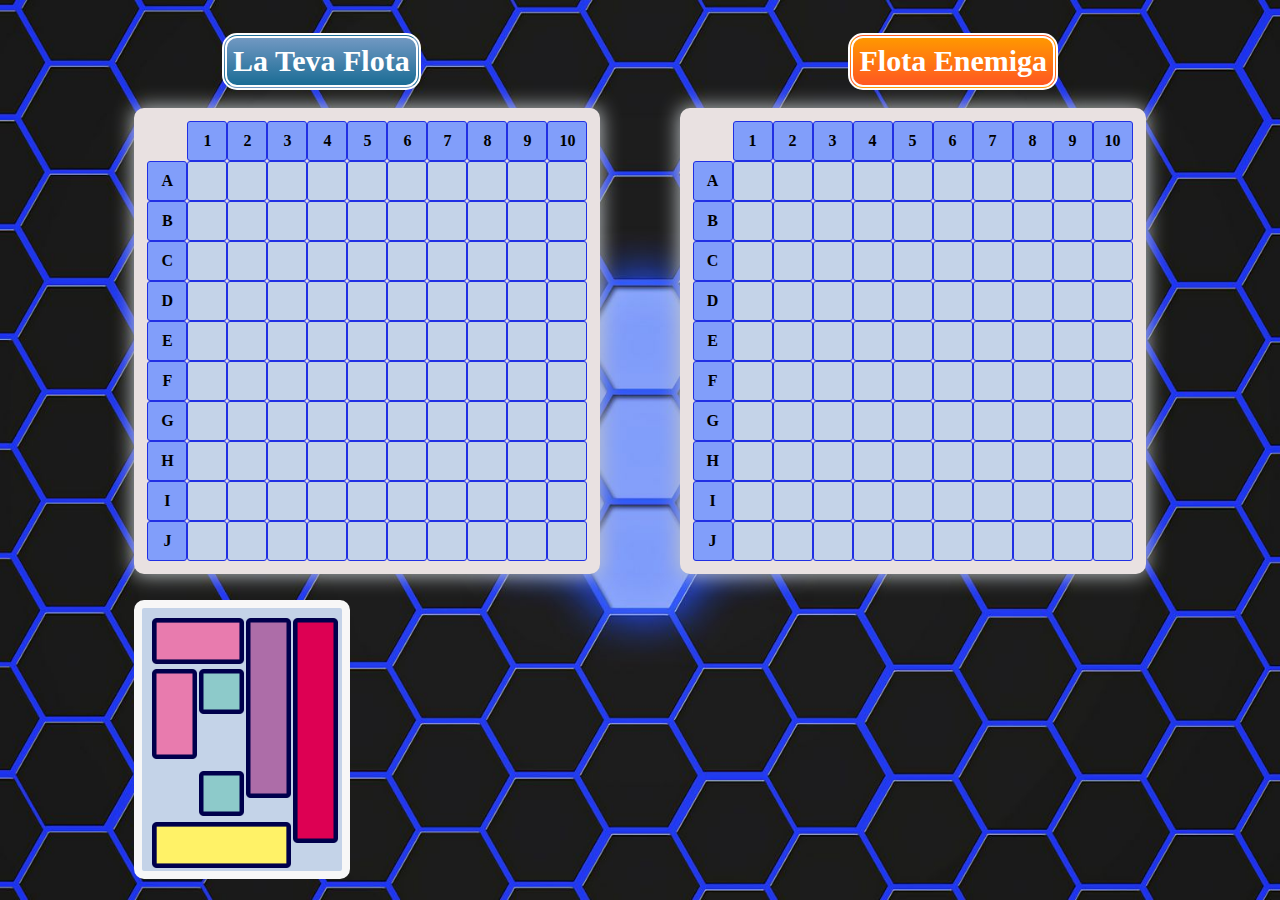
==== public/index.html @ 376ba578 "Arreglar estructura de ficheros" ====
<!DOCTYPE html>
<html lang="es">

<head>
    <meta charset="UTF-8">
    <meta http-equiv="X-UA-Compatible" content="IE=edge">
    <meta name="viewport" content="width=device-width, initial-scale=1.0">
    <title>Hundir Flota</title>
    <link rel="stylesheet" href="./assets/css/style.css">
    <script type="module" src="./moduls/taules.js"></script>
    <!-- <script type="module" src="classes.js"></script> -->
    <script type="module" src="./assets/js/main.js"></script>
</head>

<body>
    <!-- <h1>Hundir la flota</h1> -->
    <div id="titols">
        <h2 id="titolJug">la teva flota</h2>
        <h2 id="titolMaq">flota enemiga</h2>

    </div>
    <div id="tauler">
        <div id="divTaula1"></div>
        <div id="divTaula2"></div>
    </div>
    <div id="info">
        <div id="puntuacions">
            <p>Vaixells enfonsats del jugador: <span id="punt_jug">0</span></p>
            <p>Vaixells enfonsats de la maquina: <span id="punt_maq">0</span></p>
        </div>
        <button id="començar">Començar</button>
        <div id="ultimsMoviments">
            <p id="pUltimMovimentJug">Últim moviment jugador: <span id="ultimMovimentJug"></span></p>
            <p id="pUltimMovimentIA">Últim moviment IA: <span id="ultimMovimentIA"></span></p>
        </div>
    </div>
    

    </div>
    <div id="vaixells">
        <div id="vtaula1">
            <div id="divIMG1">
                <img src="assets/imatges/prueba2.png" alt="Vaixell1" id="v1" draggable="true">
            </div>
            <div id="divIMG2">
                <img src="assets/imatges/creuer.png" alt="Vaixell1" id="v2" draggable="true">
            </div>
            <div id="divIMG3">
                <img src="assets/imatges/cuirassat.png" alt="Vaixell1" id="v3" draggable="true">
            </div>
            <div id="divIMG4">
                <img src="assets/imatges/portaavions.png" alt="Vaixell1" id="v4" draggable="true">
            </div>
            <div id="divIMG5">
                <img src="assets/imatges/submari1.png" alt="Vaixell1" id="v5" draggable="true">
            </div>
            <div id="divIMG6">
                <img src="assets/imatges/submari2.png" alt="Vaixell1" id="v6" draggable="true">
            </div>
            <div id="divIMG7">
                <img src="assets/imatges/destructor2.png" alt="Vaixell1" id="v7" draggable="true">
            </div>

        </div>
    </div>
    <audio id="audioAgua" src="assets/audios/agua.mp3"></audio>
    <audio id="audioImp" src="assets/audios/impacto.mp3"></audio>

    <!-- <div id="vtaula2">
        <p>Vaixell1</p>
        <p>Vaixell2</p>
        <p>Vaixell3</p>
        <p>Vaixell4</p>
    </div> -->
</body>

</html>
---- public/assets/css/style.css ----
body{
    /* background img */
    background-image: url("../imatges/intento2.jpg");
    background-repeat: no-repeat;
    background-size: cover;
    background-position: center;
    background-attachment: fixed;
    /* background-color: #fdf5f5; */

}
.disabled {
    pointer-events: none;
  }

  .clicked {
    background-color: #ccc;
    cursor: not-allowed;
  }

h1{
    text-align: center;
    font-family: 'Lobster', cursive;
    font-size: 50px;
    color: white;
    margin: 0;
    padding: 0;
}   
#tauler{
    display: flex;
    flex-direction: row;
    justify-content: space-between;
    align-items: center;
    margin: 0;
    padding: 0;
}
#titols{
    display: flex;
    flex-direction: row;
    justify-content: space-around;
    color: white;
    align-items: center;

    margin-bottom: 1%;
    padding: 0;
}
/* titols first child */
#titols > *:first-child{
    font-family: 'Lobster', cursive;
    font-size: 30px;
    color: white;
    background-color: #202Fe4;
    margin-bottom: 0.5%;
    padding: 0.5%;
    border-radius: 15px;
    border: #fefefe 5px double;
    background-image: linear-gradient(to bottom, #7198c2, #1a6c95);
}
#titols > *:last-child{
    font-family: 'Lobster', cursive;
    font-size: 30px;
    color: white;
    background-color: #202Fe4;
    margin-bottom: 0.5%;
    padding: 0.5%;
    border-radius: 15px;
    border: #fefefe 5px double;
    background-image: linear-gradient(to bottom, #ff9800, #ff5722);
}
table{
    font-weight: bold;
    margin: 0;
    table-layout: fixed;
    border: #e9e1e1 13px solid;
    background-color: #e9e1e1 !important;
    border-spacing: 0;
    border-radius: 10px;
    box-shadow: 0px 0px 20px 1px #bdc3c7;
}

td{
   border:#202Fe4 1px solid;
    width:40px;
    height: 40px;
    background-color: #c4d3e8;
    
    vertical-align: middle;
    text-align: center;
    -webkit-box-sizing: border-box;
    border-radius: 3px;
}
.headTaula{
    background-color: #819efa;
}
#info{
    display:none;
    width : 75%;
    margin: 0 auto;
    margin-top : 2%;
    font-family: 'Lobster', cursive;
    font-size: 15px;
    color: white;
    background-color: #e9e1e1;
    margin-bottom: 0.5%;
    padding: 0.5%;
    border-radius: 15px;
    border: #fefefe 5px double;
    background-image: linear-gradient(to bottom, #7198c2, #1a6c95);
}
#puntuacions{
    display:none;
    flex-direction: row;
    justify-content: space-around;
}

#ultimsMoviments{
    display:none;
    flex-direction: row;
    justify-content: space-around;
}
#començar{
    display:none;
    background-color: #443;
    color: #fdf5f5;
    border: #443 1px solid;
    border-radius: 5px;
    margin-left: 46%;
}

#vaixells{
    display: flex;
    flex-direction: row;
    justify-content: space-between;
    align-items: center;
    margin: 0;
    padding: 0;
}
#divTaula1{
    margin-left: 10%;
}
#divTaula2{
    margin-right: 10%;
}
#vtaula1{
    border: #f7f7f7 8px solid;
    background-color: #c4d3e8;
    border-radius: 10px;
    width: 180px;
    /* display: flex;
    flex-direction: row;
    justify-content: space-between;
    align-items: center; */

    padding: 10px;
    margin: 5px;
    margin-top: 2%;
    margin-left: 10%;

    /* grid */
    display: grid;

    grid-template-rows: 20% 20% 20% 20% 20%;
    grid-template-columns: 25% 25% 25% 25%;
    /* grid-gap: 3px; */
    grid-template-areas: 
    "area1 area1 area3 area4"
    "area7 area6 area3 area4"
    "area7 . area3 area4"
    ". area5 area3 area4"
    "area2 area2 area2 area4";
    
    grid-gap: 1%;


}
#vtaula2{
    border: #443 5px solid;
    display: flex;
    flex-direction: row;
    justify-content: space-between;
    align-items: center;
    margin: 0;
    margin-top: 2%;
    padding: 0;
    margin-right: 10%;
}
#divIMG1{
    grid-area: area1;

}
#divIMG2{
    grid-area: area2;

}
#divIMG3{
    grid-area: area3;

}
#divIMG4{
    grid-area: area4;

}
#divIMG5{
    grid-area: area5;

}
#divIMG6{
    grid-area: area6;

}
#divIMG7{
    grid-area: area7;

}

#v1{
    width: 100%;
}
#v2{
    width: 100%;
}
#v3{
    width: 100%;
}
#v4{
    width: 100%;
}
#v5{
    width: 100%;
}
#v6{
    width: 100%;
}
#v7{
    width: 100%;
}

.tdPadre {
    position: relative;
  }
.elementoVertical{
    position: absolute;
    top: 3px;
    left: 2px;
    width: 90%;
    z-index: 1;
  }
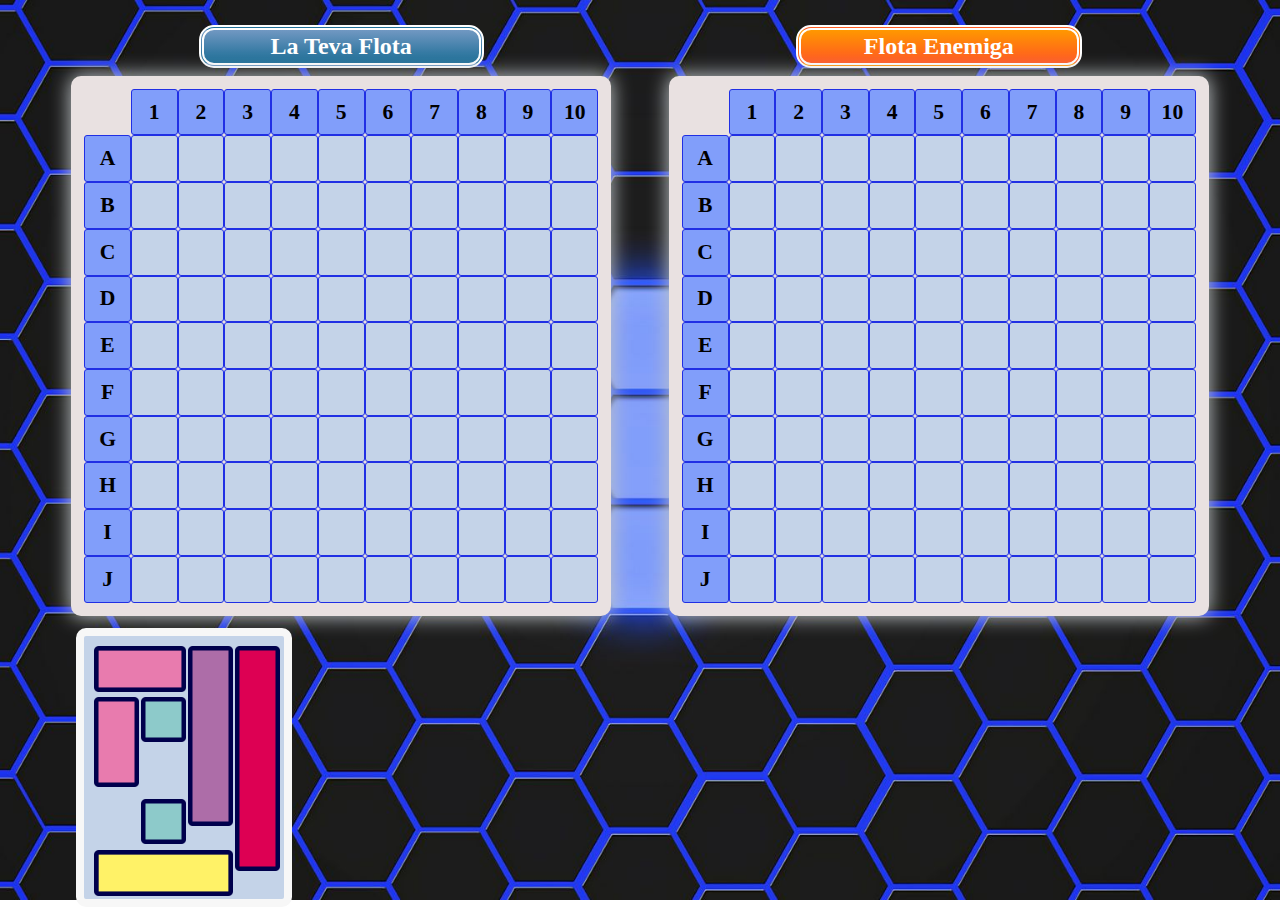
==== commit afce41d3: "Adaptar a resolución 1920x1080" ====
--- a/public/index.html
+++ b/public/index.html
@@ -14,64 +14,60 @@
 
 <body>
     <!-- <h1>Hundir la flota</h1> -->
-    <div id="titols">
-        <h2 id="titolJug">la teva flota</h2>
-        <h2 id="titolMaq">flota enemiga</h2>
-
-    </div>
-    <div id="tauler">
-        <div id="divTaula1"></div>
-        <div id="divTaula2"></div>
-    </div>
-    <div id="info">
-        <div id="puntuacions">
-            <p>Vaixells enfonsats del jugador: <span id="punt_jug">0</span></p>
-            <p>Vaixells enfonsats de la maquina: <span id="punt_maq">0</span></p>
-        </div>
-        <button id="començar">Començar</button>
-        <div id="ultimsMoviments">
-            <p id="pUltimMovimentJug">Últim moviment jugador: <span id="ultimMovimentJug"></span></p>
-            <p id="pUltimMovimentIA">Últim moviment IA: <span id="ultimMovimentIA"></span></p>
-        </div>
-    </div>
-    
-
-    </div>
-    <div id="vaixells">
-        <div id="vtaula1">
-            <div id="divIMG1">
-                <img src="assets/imatges/prueba2.png" alt="Vaixell1" id="v1" draggable="true">
-            </div>
-            <div id="divIMG2">
-                <img src="assets/imatges/creuer.png" alt="Vaixell1" id="v2" draggable="true">
-            </div>
-            <div id="divIMG3">
-                <img src="assets/imatges/cuirassat.png" alt="Vaixell1" id="v3" draggable="true">
-            </div>
-            <div id="divIMG4">
-                <img src="assets/imatges/portaavions.png" alt="Vaixell1" id="v4" draggable="true">
-            </div>
-            <div id="divIMG5">
-                <img src="assets/imatges/submari1.png" alt="Vaixell1" id="v5" draggable="true">
-            </div>
-            <div id="divIMG6">
-                <img src="assets/imatges/submari2.png" alt="Vaixell1" id="v6" draggable="true">
-            </div>
-            <div id="divIMG7">
-                <img src="assets/imatges/destructor2.png" alt="Vaixell1" id="v7" draggable="true">
+    <!-- <div id="titols"> -->
+    <div id="HUD">
+        <div id="HUD1">
+            <div id="HUDjug1">
+                <h2 id="titolJug">la teva flota</h2>
+                <div id="divTaula1"></div>
             </div>
 
+            <!-- <div id="tauler"> -->
+            <div id="HUDjug2">
+                <h2 id="titolMaq">flota enemiga</h2>
+                <div id="divTaula2"></div>
+            </div>
         </div>
+        <div id="info">
+            <div id="puntuacions">
+                <p>Vaixells enfonsats del jugador: <span id="punt_jug">0</span></p>
+                <p>Vaixells enfonsats de la maquina: <span id="punt_maq">0</span></p>
+            </div>
+            <button id="començar">Començar</button>
+            <div id="ultimsMoviments">
+                <p id="pUltimMovimentJug">Últim moviment jugador: <span id="ultimMovimentJug"></span></p>
+                <p id="pUltimMovimentIA">Últim moviment IA: <span id="ultimMovimentIA"></span></p>
+            </div>
+        </div>
+        <div id="vaixells">
+            <div id="vtaula1">
+                <div id="divIMG1">
+                    <img src="assets/imatges/prueba2.png" alt="Vaixell1" id="v1" draggable="true">
+                </div>
+                <div id="divIMG2">
+                    <img src="assets/imatges/creuer.png" alt="Vaixell1" id="v2" draggable="true">
+                </div>
+                <div id="divIMG3">
+                    <img src="assets/imatges/cuirassat.png" alt="Vaixell1" id="v3" draggable="true">
+                </div>
+                <div id="divIMG4">
+                    <img src="assets/imatges/portaavions.png" alt="Vaixell1" id="v4" draggable="true">
+                </div>
+                <div id="divIMG5">
+                    <img src="assets/imatges/submari1.png" alt="Vaixell1" id="v5" draggable="true">
+                </div>
+                <div id="divIMG6">
+                    <img src="assets/imatges/submari2.png" alt="Vaixell1" id="v6" draggable="true">
+                </div>
+                <div id="divIMG7">
+                    <img src="assets/imatges/destructor2.png" alt="Vaixell1" id="v7" draggable="true">
+                </div>
+    
+            </div>
+        </div>
+        <audio id="audioAgua" src="assets/audios/agua.mp3"></audio>
+        <audio id="audioImp" src="assets/audios/impacto.mp3"></audio>
     </div>
-    <audio id="audioAgua" src="assets/audios/agua.mp3"></audio>
-    <audio id="audioImp" src="assets/audios/impacto.mp3"></audio>
-
-    <!-- <div id="vtaula2">
-        <p>Vaixell1</p>
-        <p>Vaixell2</p>
-        <p>Vaixell3</p>
-        <p>Vaixell4</p>
-    </div> -->
 </body>
 
 </html>--- a/public/assets/css/style.css
+++ b/public/assets/css/style.css
@@ -1,11 +1,11 @@
 body{
-    /* background img */
     background-image: url("../imatges/intento2.jpg");
     background-repeat: no-repeat;
     background-size: cover;
     background-position: center;
     background-attachment: fixed;
     /* background-color: #fdf5f5; */
+    /* height: 100vh; */
 
 }
 .disabled {
@@ -24,50 +24,60 @@
     color: white;
     margin: 0;
     padding: 0;
-}   
-#tauler{
+}
+#HUD{
+    margin: 0;
+    margin-top: 2%;
+    height: 90%;
+}
+#HUD1{
     display: flex;
     flex-direction: row;
     justify-content: space-between;
     align-items: center;
     margin: 0;
     padding: 0;
-}
-#titols{
-    display: flex;
-    flex-direction: row;
-    justify-content: space-around;
-    color: white;
-    align-items: center;
-
-    margin-bottom: 1%;
-    padding: 0;
-}
-/* titols first child */
-#titols > *:first-child{
-    font-family: 'Lobster', cursive;
-    font-size: 30px;
+    margin-left: 5%;
+    margin-right: 5%;
+}
+/* #HUDjug1{
+}
+#HUDjug2{
+}
+#divTaula1{
+
+} */
+#titolJug{
+    font-family: 'Lobster', cursive;
+    font-size: 1.5rem;
     color: white;
     background-color: #202Fe4;
-    margin-bottom: 0.5%;
     padding: 0.5%;
     border-radius: 15px;
     border: #fefefe 5px double;
     background-image: linear-gradient(to bottom, #7198c2, #1a6c95);
-}
-#titols > *:last-child{
-    font-family: 'Lobster', cursive;
-    font-size: 30px;
+    width: 50%;
+    text-align: center;
+    margin: 0 auto;
+    margin-bottom: 1.5%;
+}
+#titolMaq{
+    font-family: 'Lobster', cursive;
+    font-size: 1.5rem;
     color: white;
     background-color: #202Fe4;
-    margin-bottom: 0.5%;
     padding: 0.5%;
     border-radius: 15px;
     border: #fefefe 5px double;
     background-image: linear-gradient(to bottom, #ff9800, #ff5722);
+    width: 50%;
+    text-align: center;
+    margin: 0 auto;
+    margin-bottom: 1.5%;
 }
 table{
     font-weight: bold;
+    font-size: 1.35rem;
     margin: 0;
     table-layout: fixed;
     border: #e9e1e1 13px solid;
@@ -75,6 +85,9 @@
     border-spacing: 0;
     border-radius: 10px;
     box-shadow: 0px 0px 20px 1px #bdc3c7;
+
+    width: 60vh;
+    height: 60vh;
 }
 
 td{
@@ -131,31 +144,21 @@
     flex-direction: row;
     justify-content: space-between;
     align-items: center;
-    margin: 0;
-    padding: 0;
-}
-#divTaula1{
-    margin-left: 10%;
-}
-#divTaula2{
-    margin-right: 10%;
-}
+    margin: 0 auto;
+    padding: 0;
+    margin-left: 5%;
+}
+
 #vtaula1{
     border: #f7f7f7 8px solid;
     background-color: #c4d3e8;
     border-radius: 10px;
     width: 180px;
-    /* display: flex;
-    flex-direction: row;
-    justify-content: space-between;
-    align-items: center; */
 
     padding: 10px;
     margin: 5px;
-    margin-top: 2%;
-    margin-left: 10%;
-
-    /* grid */
+    margin-top: 1%;
+
     display: grid;
 
     grid-template-rows: 20% 20% 20% 20% 20%;
@@ -169,9 +172,8 @@
     "area2 area2 area2 area4";
     
     grid-gap: 1%;
-
-
-}
+}
+
 #vtaula2{
     border: #443 5px solid;
     display: flex;
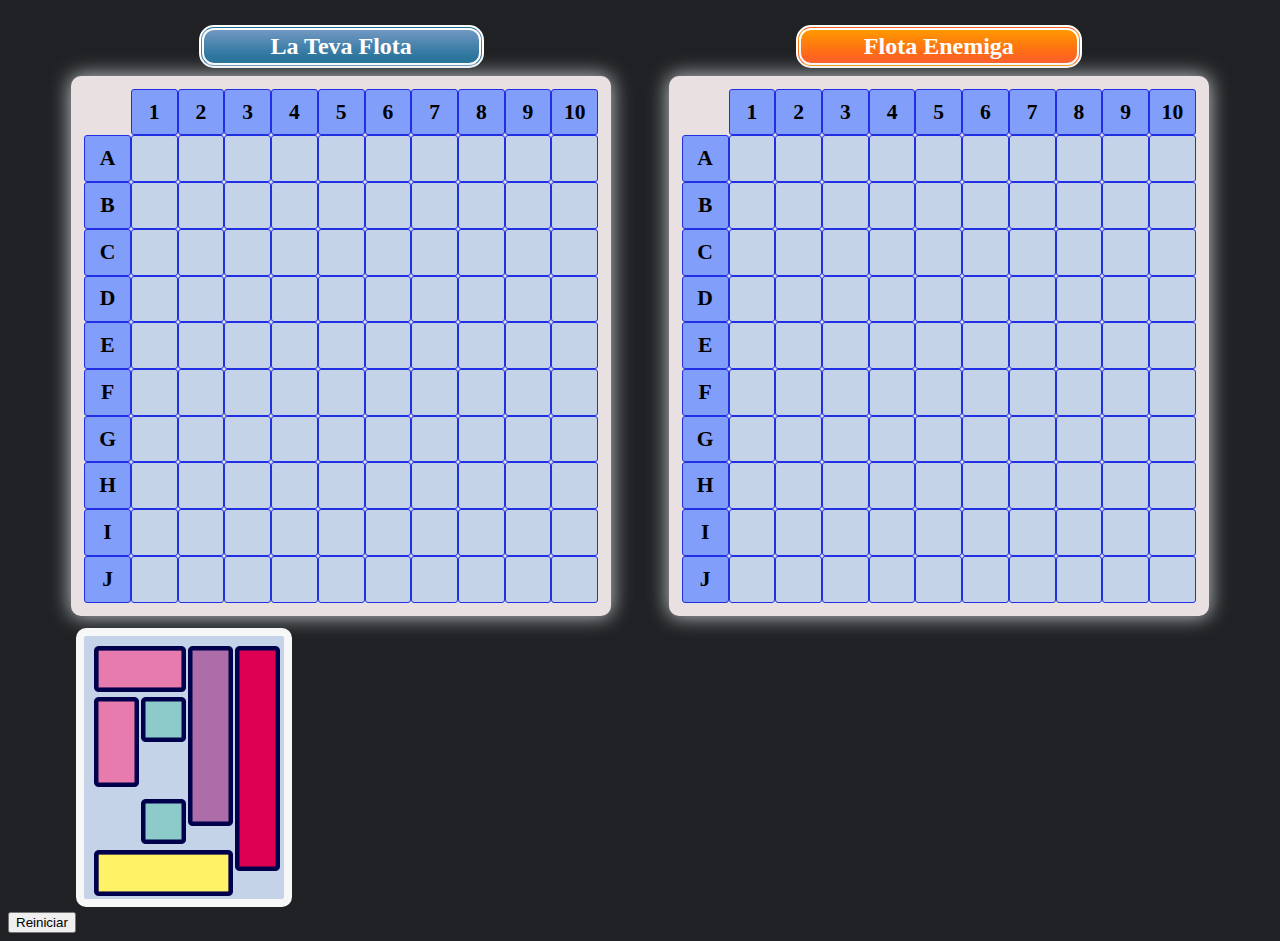
==== commit 2e0c3a85: "Arreglar metode ocuparPosicio i funció taulerIA" ====
--- a/public/index.html
+++ b/public/index.html
@@ -5,11 +5,13 @@
     <meta charset="UTF-8">
     <meta http-equiv="X-UA-Compatible" content="IE=edge">
     <meta name="viewport" content="width=device-width, initial-scale=1.0">
-    <title>Hundir Flota</title>
+    <title>Hundir la flota</title>
     <link rel="stylesheet" href="./assets/css/style.css">
-    <script type="module" src="./moduls/taules.js"></script>
-    <!-- <script type="module" src="classes.js"></script> -->
+    <link rel="icon" href="./assets/imatges/icon.ico" type="image/x-icon">
+    <script type="module" src="./assets/js/moduls/taules.js"></script>
+    <script type="module" src="./assets/js/moduls/classes.js"></script>
     <script type="module" src="./assets/js/main.js"></script>
+    <!-- OJO EL UTIMO DIA HE TOCAO ESTO -->
 </head>
 
 <body>
@@ -42,29 +44,30 @@
         <div id="vaixells">
             <div id="vtaula1">
                 <div id="divIMG1">
-                    <img src="assets/imatges/prueba2.png" alt="Vaixell1" id="v1" draggable="true">
+                    <img src="assets/imatges/destructor1.png" alt="Vaixell1" id="destructor1" draggable="true">
                 </div>
                 <div id="divIMG2">
-                    <img src="assets/imatges/creuer.png" alt="Vaixell1" id="v2" draggable="true">
+                    <img src="assets/imatges/creuer.png" alt="Vaixell2" id="creuer" draggable="true">
                 </div>
                 <div id="divIMG3">
-                    <img src="assets/imatges/cuirassat.png" alt="Vaixell1" id="v3" draggable="true">
+                    <img src="assets/imatges/cuirassat.png" alt="Vaixell3" id="cuirassat" draggable="true">
                 </div>
                 <div id="divIMG4">
-                    <img src="assets/imatges/portaavions.png" alt="Vaixell1" id="v4" draggable="true">
+                    <img src="assets/imatges/portaavions.png" alt="Vaixell4" id="portaavions" draggable="true">
                 </div>
                 <div id="divIMG5">
-                    <img src="assets/imatges/submari1.png" alt="Vaixell1" id="v5" draggable="true">
+                    <img src="assets/imatges/submari1.png" alt="Vaixell5" id="submari1" draggable="true">
                 </div>
                 <div id="divIMG6">
-                    <img src="assets/imatges/submari2.png" alt="Vaixell1" id="v6" draggable="true">
+                    <img src="assets/imatges/submari2.png" alt="Vaixell6" id="submari2" draggable="true">
                 </div>
                 <div id="divIMG7">
-                    <img src="assets/imatges/destructor2.png" alt="Vaixell1" id="v7" draggable="true">
+                    <img src="assets/imatges/destructor2.png" alt="Vaixell7" id="destructor2" draggable="true">
                 </div>
     
             </div>
         </div>
+        <button id="reiniciar">Reiniciar</button>
         <audio id="audioAgua" src="assets/audios/agua.mp3"></audio>
         <audio id="audioImp" src="assets/audios/impacto.mp3"></audio>
     </div>
--- a/public/assets/css/style.css
+++ b/public/assets/css/style.css
@@ -1,12 +1,12 @@
 body{
-    background-image: url("../imatges/intento2.jpg");
+    /* background-image: url("../imatges/fondo.jpg");
     background-repeat: no-repeat;
     background-size: cover;
     background-position: center;
-    background-attachment: fixed;
-    /* background-color: #fdf5f5; */
+    background-attachment: fixed; */
+    background-color: #202124;
     /* height: 100vh; */
-
+    user-select: none;
 }
 .disabled {
     pointer-events: none;
@@ -40,13 +40,7 @@
     margin-left: 5%;
     margin-right: 5%;
 }
-/* #HUDjug1{
-}
-#HUDjug2{
-}
-#divTaula1{
-
-} */
+
 #titolJug{
     font-family: 'Lobster', cursive;
     font-size: 1.5rem;
@@ -101,6 +95,7 @@
     -webkit-box-sizing: border-box;
     border-radius: 3px;
 }
+
 .headTaula{
     background-color: #819efa;
 }
@@ -214,26 +209,13 @@
 
 }
 
-#v1{
+#destructor1, #creuer, #cuirassat, #portaavions, #submari1, #submari2, #destructor2{
     width: 100%;
 }
-#v2{
-    width: 100%;
-}
-#v3{
-    width: 100%;
-}
-#v4{
-    width: 100%;
-}
-#v5{
-    width: 100%;
-}
-#v6{
-    width: 100%;
-}
-#v7{
-    width: 100%;
+
+.fons{
+    width: 100%; 
+    opacity: 0.5;
 }
 
 .tdPadre {
@@ -246,3 +228,11 @@
     width: 90%;
     z-index: 1;
   }
+
+.elementoHorizontal{
+    position: absolute;
+    top: 3px;
+    left: 1px;
+    height: 88%;
+    z-index: 1;
+}
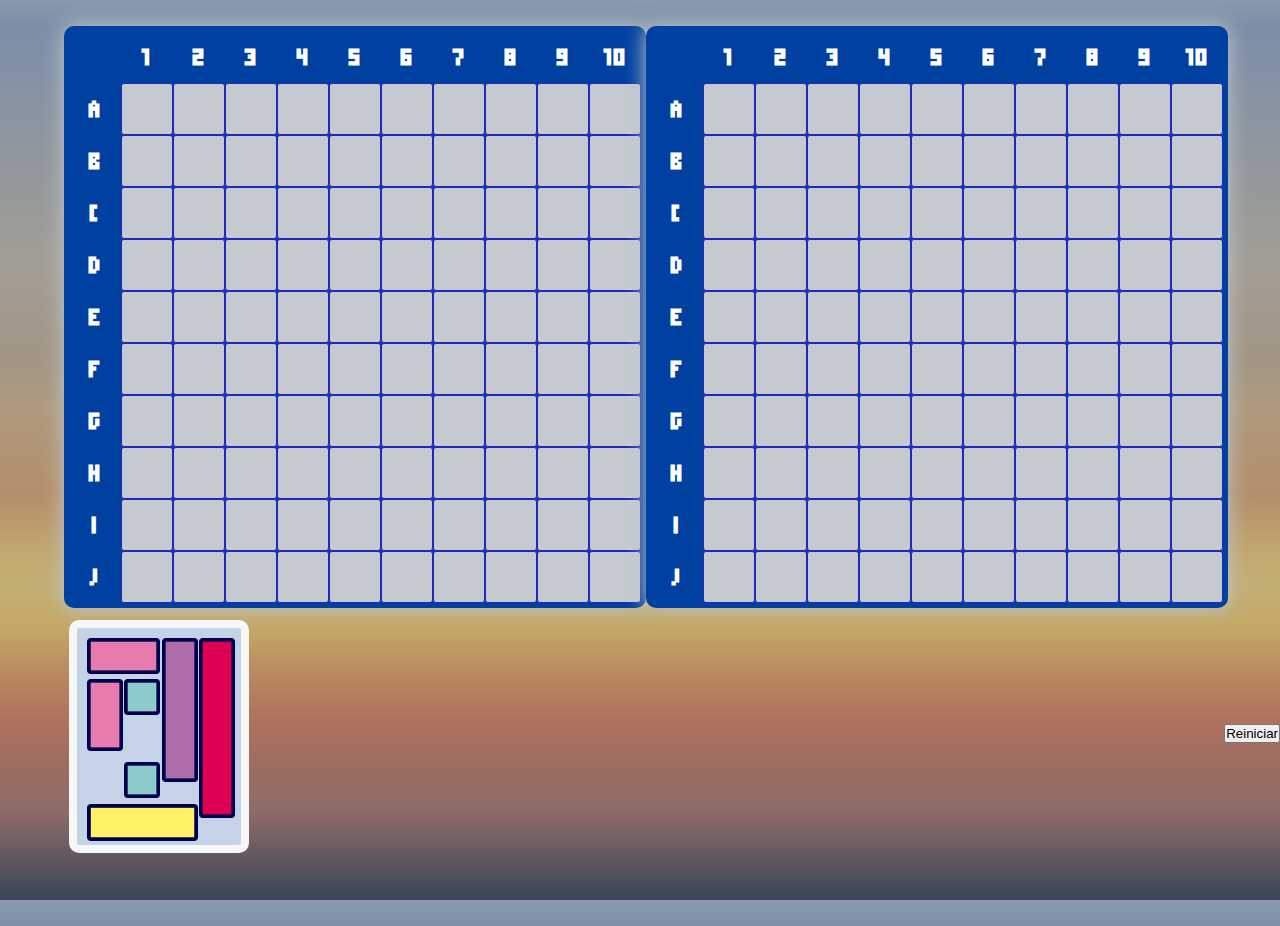
==== commit 276f6248: "Mejorar visuals v1" ====
--- a/public/index.html
+++ b/public/index.html
@@ -8,6 +8,7 @@
     <title>Hundir la flota</title>
     <link rel="stylesheet" href="./assets/css/style.css">
     <link rel="icon" href="./assets/imatges/icon.ico" type="image/x-icon">
+    <link href="https://fonts.googleapis.com/css2?family=Micro+5&display=swap" rel="stylesheet">
     <script type="module" src="./assets/js/moduls/taules.js"></script>
     <script type="module" src="./assets/js/moduls/classes.js"></script>
     <script type="module" src="./assets/js/main.js"></script>
@@ -20,13 +21,13 @@
     <div id="HUD">
         <div id="HUD1">
             <div id="HUDjug1">
-                <h2 id="titolJug">la teva flota</h2>
+                <!-- <h2 id="titolJug">la teva flota</h2> -->
                 <div id="divTaula1"></div>
             </div>
 
             <!-- <div id="tauler"> -->
             <div id="HUDjug2">
-                <h2 id="titolMaq">flota enemiga</h2>
+                <!-- <h2 id="titolMaq">flota enemiga</h2> -->
                 <div id="divTaula2"></div>
             </div>
         </div>
@@ -64,10 +65,10 @@
                 <div id="divIMG7">
                     <img src="assets/imatges/destructor2.png" alt="Vaixell7" id="destructor2" draggable="true">
                 </div>
-    
             </div>
+            <button id="reiniciar">Reiniciar</button>
         </div>
-        <button id="reiniciar">Reiniciar</button>
+
         <audio id="audioAgua" src="assets/audios/agua.mp3"></audio>
         <audio id="audioImp" src="assets/audios/impacto.mp3"></audio>
     </div>
--- a/public/assets/css/style.css
+++ b/public/assets/css/style.css
@@ -1,23 +1,47 @@
-body{
-    /* background-image: url("../imatges/fondo.jpg");
-    background-repeat: no-repeat;
-    background-size: cover;
-    background-position: center;
-    background-attachment: fixed; */
-    background-color: #202124;
-    /* height: 100vh; */
+* {
+    margin: 0;
+    padding: 0;
+    box-sizing: border-box !important;
+}
+
+html,
+body {
+    height: 100%;
+}
+
+body {
+    overflow: hidden;
     user-select: none;
-}
+    height: 100vh;
+
+    background: linear-gradient(to bottom,
+            #9094A0 -3%,
+            #94A0AE -2%,
+            #7B8FA8 3%,
+            #A29E95 29%,
+            #A39685 40%,
+            #AE9A7F 45%,
+            #B58F6A 55%,
+            #C3A970 62%,
+            #C3B075 65%,
+            #C4A765 70%,
+            #B88860 75%,
+            #AF725D 80%,
+            #9C6C62 85%,
+            #8F6C68 90%,
+            #3A4557 100%)
+}
+
 .disabled {
     pointer-events: none;
-  }
-
-  .clicked {
+}
+
+.clicked {
     background-color: #ccc;
     cursor: not-allowed;
-  }
-
-h1{
+}
+
+h1 {
     text-align: center;
     font-family: 'Lobster', cursive;
     font-size: 50px;
@@ -25,23 +49,24 @@
     margin: 0;
     padding: 0;
 }
-#HUD{
+
+#HUD {
     margin: 0;
     margin-top: 2%;
     height: 90%;
 }
-#HUD1{
+
+#HUD1 {
+    width: 90%;
     display: flex;
     flex-direction: row;
-    justify-content: space-between;
+    justify-content: space-around;
     align-items: center;
-    margin: 0;
+    margin: 0 auto;
     padding: 0;
-    margin-left: 5%;
-    margin-right: 5%;
-}
-
-#titolJug{
+}
+
+#titolJug {
     font-family: 'Lobster', cursive;
     font-size: 1.5rem;
     color: white;
@@ -55,7 +80,8 @@
     margin: 0 auto;
     margin-bottom: 1.5%;
 }
-#titolMaq{
+
+#titolMaq {
     font-family: 'Lobster', cursive;
     font-size: 1.5rem;
     color: white;
@@ -69,41 +95,53 @@
     margin: 0 auto;
     margin-bottom: 1.5%;
 }
-table{
+
+table {
     font-weight: bold;
     font-size: 1.35rem;
     margin: 0;
     table-layout: fixed;
-    border: #e9e1e1 13px solid;
-    background-color: #e9e1e1 !important;
+    border: #0040a1 5px solid;
+    background-color: #0040a1;
+    /* background-color: #2c2c2c !important; /
+    / background-image: url(../imatges/metalTexture.jpg); /
+    / border-image: url(../imatges/metalTexture.jpg); */
     border-spacing: 0;
     border-radius: 10px;
     box-shadow: 0px 0px 20px 1px #bdc3c7;
-
-    width: 60vh;
-    height: 60vh;
-}
-
-td{
-   border:#202Fe4 1px solid;
-    width:40px;
-    height: 40px;
-    background-color: #c4d3e8;
-    
+    width: 35vh;
+    height: 35vh;
+    font-family: "Micro 5";
+    font-size: 2.25rem;
+    font-weight: 600;
+}
+
+td {
+    border: #2028bc 1px solid;
+    width: 52px;
+    height: 52px;
+    background-color: #c5cad1;
     vertical-align: middle;
     text-align: center;
     -webkit-box-sizing: border-box;
     border-radius: 3px;
-}
-
-.headTaula{
-    background-color: #819efa;
-}
-#info{
-    display:none;
-    width : 75%;
+    color: white;
+}
+
+.headTaula {
+    background-color: #0040a1;
+    border-color: #0040a1;
+}
+
+.headTaula td {
+    border-color: #0040a1;
+}
+
+#info {
+    display: none;
+    width: 75%;
     margin: 0 auto;
-    margin-top : 2%;
+    margin-top: 2%;
     font-family: 'Lobster', cursive;
     font-size: 15px;
     color: white;
@@ -114,19 +152,21 @@
     border: #fefefe 5px double;
     background-image: linear-gradient(to bottom, #7198c2, #1a6c95);
 }
-#puntuacions{
-    display:none;
+
+#puntuacions {
+    display: none;
     flex-direction: row;
     justify-content: space-around;
 }
 
-#ultimsMoviments{
-    display:none;
+#ultimsMoviments {
+    display: none;
     flex-direction: row;
     justify-content: space-around;
 }
-#començar{
-    display:none;
+
+#començar {
+    display: none;
     background-color: #443;
     color: #fdf5f5;
     border: #443 1px solid;
@@ -134,7 +174,7 @@
     margin-left: 46%;
 }
 
-#vaixells{
+#vaixells {
     display: flex;
     flex-direction: row;
     justify-content: space-between;
@@ -144,7 +184,7 @@
     margin-left: 5%;
 }
 
-#vtaula1{
+#vtaula1 {
     border: #f7f7f7 8px solid;
     background-color: #c4d3e8;
     border-radius: 10px;
@@ -159,17 +199,17 @@
     grid-template-rows: 20% 20% 20% 20% 20%;
     grid-template-columns: 25% 25% 25% 25%;
     /* grid-gap: 3px; */
-    grid-template-areas: 
-    "area1 area1 area3 area4"
-    "area7 area6 area3 area4"
-    "area7 . area3 area4"
-    ". area5 area3 area4"
-    "area2 area2 area2 area4";
-    
+    grid-template-areas:
+        "area1 area1 area3 area4"
+        "area7 area6 area3 area4"
+        "area7 . area3 area4"
+        ". area5 area3 area4"
+        "area2 area2 area2 area4";
+
     grid-gap: 1%;
 }
 
-#vtaula2{
+#vtaula2 {
     border: #443 5px solid;
     display: flex;
     flex-direction: row;
@@ -180,59 +220,320 @@
     padding: 0;
     margin-right: 10%;
 }
-#divIMG1{
+
+#divIMG1 {
     grid-area: area1;
 
 }
-#divIMG2{
+
+#divIMG2 {
     grid-area: area2;
 
 }
-#divIMG3{
+
+#divIMG3 {
     grid-area: area3;
 
 }
-#divIMG4{
+
+#divIMG4 {
     grid-area: area4;
 
 }
-#divIMG5{
+
+#divIMG5 {
     grid-area: area5;
 
 }
-#divIMG6{
+
+#divIMG6 {
     grid-area: area6;
 
 }
-#divIMG7{
+
+#divIMG7 {
     grid-area: area7;
 
 }
 
-#destructor1, #creuer, #cuirassat, #portaavions, #submari1, #submari2, #destructor2{
+#destructor1,
+#creuer,
+#cuirassat,
+#portaavions,
+#submari1,
+#submari2,
+#destructor2 {
     width: 100%;
 }
 
-.fons{
-    width: 100%; 
+.fons {
+    width: 100%;
     opacity: 0.5;
 }
 
 .tdPadre {
     position: relative;
-  }
-.elementoVertical{
+}
+
+.elementoVertical {
     position: absolute;
     top: 3px;
     left: 2px;
     width: 90%;
     z-index: 1;
-  }
-
-.elementoHorizontal{
+}
+
+.elementoHorizontal {
     position: absolute;
     top: 3px;
     left: 1px;
     height: 88%;
     z-index: 1;
 }
+
+@keyframes explosion {
+    0% {
+        background-image: url('../imatges/explosion/frame_00_delay-0.05s.gif');
+    }
+
+    8.333% {
+        background-image: url('../imatges/explosion/frame_01_delay-0.05s.gif');
+    }
+
+    16.667% {
+        background-image: url('../imatges/explosion/frame_02_delay-0.05s.gif');
+    }
+
+    25% {
+        background-image: url('../imatges/explosion/frame_03_delay-0.05s.gif');
+    }
+
+    33.333% {
+        background-image: url('../imatges/explosion/frame_04_delay-0.05s.gif');
+    }
+
+    41.667% {
+        background-image: url('../imatges/explosion/frame_05_delay-0.05s.gif');
+    }
+
+    50% {
+        background-image: url('../imatges/explosion/frame_06_delay-0.05s.gif');
+    }
+
+    58.333% {
+        background-image: url('../imatges/explosion/frame_07_delay-0.05s.gif');
+    }
+
+    66.667% {
+        background-image: url('../imatges/explosion/frame_08_delay-0.05s.gif');
+    }
+
+    75% {
+        background-image: url('../imatges/explosion/frame_09_delay-0.05s.gif');
+    }
+
+    83.333% {
+        background-image: url('../imatges/explosion/frame_10_delay-0.05s.gif');
+    }
+
+    91.667% {
+        background-image: url('../imatges/explosion/frame_11_delay-0.05s.gif');
+    }
+
+    100% {
+        background-image: url('../imatges/explosion/frame_11_delay-0.05s.gif');
+    }
+}
+
+.explosion {
+    width: 60px;
+    height: 50px;
+    position: relative;
+    left: -24px;
+    top: 0px;
+    z-index: 3;
+	-webkit-animation: slide-in-fwd-center 0.4s cubic-bezier(0.250, 0.460, 0.450, 0.940) both;
+	        animation: slide-in-fwd-center 0.4s cubic-bezier(0.250, 0.460, 0.450, 0.940) both;
+}
+
+.explosion:before,
+.explosion:after {
+    content: "";
+    position: absolute;
+    background: radial-gradient(circle at 50% 120%, #FF0000, #FF3300 10%, #FF6600 80%, #FF9900 100%);
+    border-radius: 50%;
+
+}
+
+.explosion:before {
+    width: 70%;
+    height: 20%;
+    top: 40%;
+    transform: rotate(45deg);
+}
+
+.explosion:after {
+    width: 70%;
+    height: 20%; 
+    top: 40%;
+    transform: rotate(-45deg);
+}
+
+.agua {
+    display: inline-block;
+    width: 72%;
+    height: 72%;
+    margin: 0;
+    border-radius: 50%;
+    position: relative;
+    top: 5px;
+    background: radial-gradient(circle at 50% 120%, #81e8f6, #76deef 10%, #055194 80%, #062745 100%);
+	-webkit-animation: bounce-in-fwd 1.1s both;
+    animation: bounce-in-fwd 1.1s both;
+    z-index: 3;
+}
+
+.agua:before {
+    content: "";
+    position: absolute;
+    top: 1%;
+    left: 5%;
+    width: 90%;
+    height: 90%;
+    border-radius: 50%;
+    background: radial-gradient(circle at 50% 0px, #ffffff, rgba(255, 255, 255, 0) 58%);
+    filter: blur(5px);
+    z-index: 2;
+}
+
+@-webkit-keyframes bounce-in-fwd {
+    0% {
+      -webkit-transform: scale(0);
+              transform: scale(0);
+      -webkit-animation-timing-function: ease-in;
+              animation-timing-function: ease-in;
+      opacity: 0;
+    }
+    38% {
+      -webkit-transform: scale(1);
+              transform: scale(1);
+      -webkit-animation-timing-function: ease-out;
+              animation-timing-function: ease-out;
+      opacity: 1;
+    }
+    55% {
+      -webkit-transform: scale(0.7);
+              transform: scale(0.7);
+      -webkit-animation-timing-function: ease-in;
+              animation-timing-function: ease-in;
+    }
+    72% {
+      -webkit-transform: scale(1);
+              transform: scale(1);
+      -webkit-animation-timing-function: ease-out;
+              animation-timing-function: ease-out;
+    }
+    81% {
+      -webkit-transform: scale(0.84);
+              transform: scale(0.84);
+      -webkit-animation-timing-function: ease-in;
+              animation-timing-function: ease-in;
+    }
+    89% {
+      -webkit-transform: scale(1);
+              transform: scale(1);
+      -webkit-animation-timing-function: ease-out;
+              animation-timing-function: ease-out;
+    }
+    95% {
+      -webkit-transform: scale(0.95);
+              transform: scale(0.95);
+      -webkit-animation-timing-function: ease-in;
+              animation-timing-function: ease-in;
+    }
+    100% {
+      -webkit-transform: scale(1);
+              transform: scale(1);
+      -webkit-animation-timing-function: ease-out;
+              animation-timing-function: ease-out;
+    }
+}
+
+  @keyframes bounce-in-fwd {
+    0% {
+      -webkit-transform: scale(0);
+              transform: scale(0);
+      -webkit-animation-timing-function: ease-in;
+              animation-timing-function: ease-in;
+      opacity: 0;
+    }
+    38% {
+      -webkit-transform: scale(1);
+              transform: scale(1);
+      -webkit-animation-timing-function: ease-out;
+              animation-timing-function: ease-out;
+      opacity: 1;
+    }
+    55% {
+      -webkit-transform: scale(0.7);
+              transform: scale(0.7);
+      -webkit-animation-timing-function: ease-in;
+              animation-timing-function: ease-in;
+    }
+    72% {
+      -webkit-transform: scale(1);
+              transform: scale(1);
+      -webkit-animation-timing-function: ease-out;
+              animation-timing-function: ease-out;
+    }
+    81% {
+      -webkit-transform: scale(0.84);
+              transform: scale(0.84);
+      -webkit-animation-timing-function: ease-in;
+              animation-timing-function: ease-in;
+    }
+    89% {
+      -webkit-transform: scale(1);
+              transform: scale(1);
+      -webkit-animation-timing-function: ease-out;
+              animation-timing-function: ease-out;
+    }
+    95% {
+      -webkit-transform: scale(0.95);
+              transform: scale(0.95);
+      -webkit-animation-timing-function: ease-in;
+              animation-timing-function: ease-in;
+    }
+    100% {
+      -webkit-transform: scale(1);
+              transform: scale(1);
+      -webkit-animation-timing-function: ease-out;
+              animation-timing-function: ease-out;
+    }
+}
+  
+@-webkit-keyframes slide-in-fwd-center {
+    0% {
+      -webkit-transform: translateZ(-1400px);
+              transform: translateZ(-1400px);
+      opacity: 0;
+    }
+    100% {
+      -webkit-transform: translateZ(0);
+              transform: translateZ(0);
+      opacity: 1;
+    }
+  }
+  @keyframes slide-in-fwd-center {
+    0% {
+      -webkit-transform: translateZ(-1400px);
+              transform: translateZ(-1400px);
+      opacity: 0;
+    }
+    100% {
+      -webkit-transform: translateZ(0);
+              transform: translateZ(0);
+      opacity: 1;
+    }
+  }
+  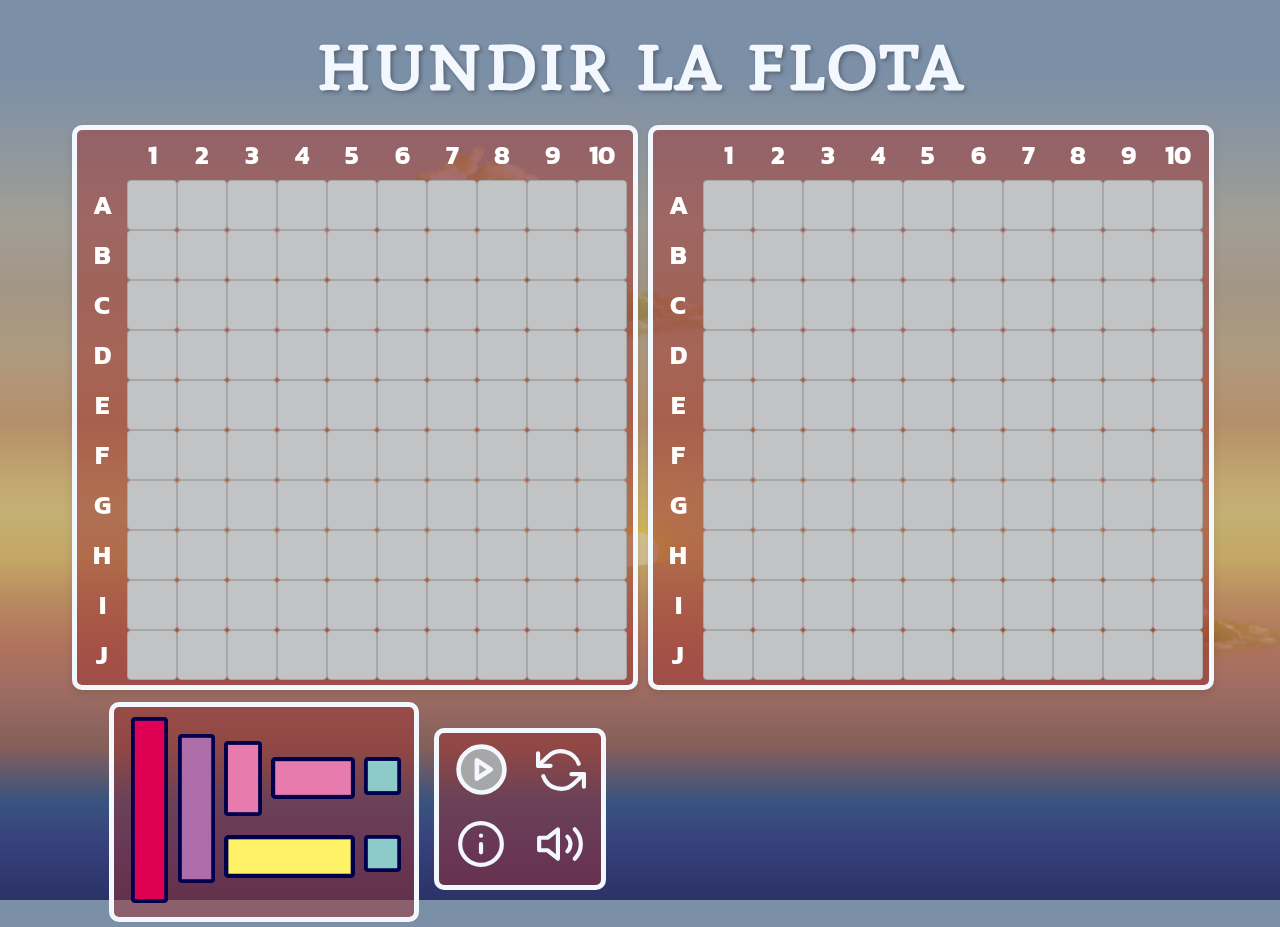
==== commit c74bf970: "Diseny definitiu i netejar codi" ====
--- a/public/index.html
+++ b/public/index.html
@@ -8,70 +8,155 @@
     <title>Hundir la flota</title>
     <link rel="stylesheet" href="./assets/css/style.css">
     <link rel="icon" href="./assets/imatges/icon.ico" type="image/x-icon">
-    <link href="https://fonts.googleapis.com/css2?family=Micro+5&display=swap" rel="stylesheet">
+    <link href="https://fonts.googleapis.com/css2?family=Kanit:ital,wght@0,100;0,200;0,300;0,400;0,500;0,600;0,700;0,800;0,900;1,100;1,200;1,300;1,400;1,500;1,600;1,700;1,800;1,900&display=swap" rel="stylesheet">
+    <link href="https://fonts.googleapis.com/css2?family=Bree+Serif&family=Caveat:wght@400..700&family=Honk:MORF@24&family=Mate+SC&family=Source+Code+Pro:ital,wght@0,200..900;1,200..900&display=swap" rel="stylesheet">
     <script type="module" src="./assets/js/moduls/taules.js"></script>
     <script type="module" src="./assets/js/moduls/classes.js"></script>
     <script type="module" src="./assets/js/main.js"></script>
-    <!-- OJO EL UTIMO DIA HE TOCAO ESTO -->
 </head>
 
 <body>
-    <!-- <h1>Hundir la flota</h1> -->
-    <!-- <div id="titols"> -->
-    <div id="HUD">
-        <div id="HUD1">
-            <div id="HUDjug1">
-                <!-- <h2 id="titolJug">la teva flota</h2> -->
-                <div id="divTaula1"></div>
-            </div>
-
-            <!-- <div id="tauler"> -->
-            <div id="HUDjug2">
-                <!-- <h2 id="titolMaq">flota enemiga</h2> -->
-                <div id="divTaula2"></div>
-            </div>
-        </div>
-        <div id="info">
-            <div id="puntuacions">
-                <p>Vaixells enfonsats del jugador: <span id="punt_jug">0</span></p>
-                <p>Vaixells enfonsats de la maquina: <span id="punt_maq">0</span></p>
-            </div>
-            <button id="començar">Començar</button>
-            <div id="ultimsMoviments">
-                <p id="pUltimMovimentJug">Últim moviment jugador: <span id="ultimMovimentJug"></span></p>
-                <p id="pUltimMovimentIA">Últim moviment IA: <span id="ultimMovimentIA"></span></p>
-            </div>
+    <img src="assets/imatges/sol.png" id="sol">
+    <img src="assets/imatges/nube1.png" id="nube1">
+    <img src="assets/imatges/nube2.png" id="nube2">
+    <div id="main">
+        <h1>hundir la flota</h1>
+        <div id="taulesContainer">
+            <div id="divTaula1"></div>
+            <div id="divTaula2"></div>
         </div>
         <div id="vaixells">
-            <div id="vtaula1">
-                <div id="divIMG1">
-                    <img src="assets/imatges/destructor1.png" alt="Vaixell1" id="destructor1" draggable="true">
+            <div id="leftHUD">
+                <div id="vtaula1">
+                    <div id="divIMG1">
+                        <img src="assets/imatges/destructor1.png" class="grab" alt="Vaixell1" id="destructor1"
+                            draggable="true">
+                    </div>
+                    <div id="divIMG2">
+                        <img src="assets/imatges/creuer.png" class="grab" alt="Vaixell2" id="creuer" draggable="true">
+                    </div>
+                    <div id="divIMG3">
+                        <img src="assets/imatges/cuirassat.png" class="grab" alt="Vaixell3" id="cuirassat"
+                            draggable="true">
+                    </div>
+                    <div id="divIMG4">
+                        <img src="assets/imatges/portaavions.png" class="grab" alt="Vaixell4" id="portaavions"
+                            draggable="true">
+                    </div>
+                    <div id="divIMG5">
+                        <img src="assets/imatges/submari1.png" class="grab" alt="Vaixell5" id="submari1"
+                            draggable="true">
+                    </div>
+                    <div id="divIMG6">
+                        <img src="assets/imatges/submari2.png" class="grab" alt="Vaixell6" id="submari2"
+                            draggable="true">
+                    </div>
+                    <div id="divIMG7">
+                        <img src="assets/imatges/destructor2.png" class="grab" alt="Vaixell7" id="destructor2"
+                            draggable="true">
+                    </div>
                 </div>
-                <div id="divIMG2">
-                    <img src="assets/imatges/creuer.png" alt="Vaixell2" id="creuer" draggable="true">
-                </div>
-                <div id="divIMG3">
-                    <img src="assets/imatges/cuirassat.png" alt="Vaixell3" id="cuirassat" draggable="true">
-                </div>
-                <div id="divIMG4">
-                    <img src="assets/imatges/portaavions.png" alt="Vaixell4" id="portaavions" draggable="true">
-                </div>
-                <div id="divIMG5">
-                    <img src="assets/imatges/submari1.png" alt="Vaixell5" id="submari1" draggable="true">
-                </div>
-                <div id="divIMG6">
-                    <img src="assets/imatges/submari2.png" alt="Vaixell6" id="submari2" draggable="true">
-                </div>
-                <div id="divIMG7">
-                    <img src="assets/imatges/destructor2.png" alt="Vaixell7" id="destructor2" draggable="true">
+                <div id="iconsHUD">
+                    <div id="disabled-container">
+                        <a id="començar" class="iconsRefs">
+                            <svg xmlns="http://www.w3.org/2000/svg" width="55" height="55" title="Jugar" alt="Jugar"
+                                loading="lazy" viewBox="0 0 24 24" stroke="#f3f7fe" fill="none" stroke="currentColor"
+                                stroke-width="2" stroke-linecap="round" stroke-linejoin="round"
+                                class="feather feather-play-circle">
+                                <circle cx="12" cy="12" r="10"></circle>
+                                <polygon points="10 8 16 12 10 16 10 8"></polygon>
+                            </svg>
+                        </a>
+                    </div>
+                    <a id="reiniciar" onclick="location.reload();" class="iconsRefs">
+                        <svg xmlns="http://www.w3.org/2000/svg" width="50" height="50" title="Reset" alt="Reset"
+                            loading="lazy" viewBox="0 0 24 24" fill="none" stroke="#f3f7fe" stroke-width="2"
+                            stroke-linecap="round" stroke-linejoin="round" class="feather feather-refresh-ccw">
+                            <polyline points="1 4 1 10 7 10"></polyline>
+                            <polyline points="23 20 23 14 17 14"></polyline>
+                            <path d="M20.49 9A9 9 0 0 0 5.64 5.64L1 10m22 4l-4.64 4.36A9 9 0 0 1 3.51 15"></path>
+                        </svg>
+                    </a>
+                    <a id="info" class="iconsRefs">
+                        <svg xmlns="http://www.w3.org/2000/svg" width="50" height="50" title="Información"
+                            alt="Información" loading="lazy" viewBox="0 0 24 24" fill="none" stroke="#f3f7fe"
+                            stroke-width="2" stroke-linecap="round" stroke-linejoin="round"
+                            class="feather feather-info">
+                            <circle cx="12" cy="12" r="10"></circle>
+                            <line x1="12" y1="16" x2="12" y2="12"></line>
+                            <line x1="12" y1="8" x2="12.01" y2="8"></line>
+                        </svg>
+                    </a>
+                    <a id="volumen" class="iconsRefs">
+                        <svg xmlns="http://www.w3.org/2000/svg" width="50" height="50" title="Volumen" alt="Volumen"
+                            loading="lazy" viewBox="0 0 24 24" fill="none" stroke="#f3f7fe" stroke-width="2"
+                            stroke-linecap="round" stroke-linejoin="round" class="feather feather-volume-2">
+                            <polygon points="11 5 6 9 2 9 2 15 6 15 11 19 11 5"></polygon>
+                            <path d="M19.07 4.93a10 10 0 0 1 0 14.14M15.54 8.46a5 5 0 0 1 0 7.07"></path>
+                        </svg>
+                    </a>
+
                 </div>
             </div>
-            <button id="reiniciar">Reiniciar</button>
+            <div id="rightHUD" style="width: 50%;">
+
+            </div>
         </div>
 
         <audio id="audioAgua" src="assets/audios/agua.mp3"></audio>
         <audio id="audioImp" src="assets/audios/impacto.mp3"></audio>
     </div>
+    <div id="alerta-fons" class="alerta-fons">
+        <div id="alerta" class="alerta">
+            <span class="cerrar" onclick="this.parentElement.parentElement.style.display='none';">&times;</span>
+            <h2>Instrucciones de Juego</h2>
+            <p>
+                <strong>Objetivo del Juego:</strong>
+                <br>
+                El objetivo del juego es hundir todos los barcos enemigos antes de que la máquina hunda los tuyos.
+                <br><br>
+                <strong>Como jugar</strong>
+            <ol>
+                <li>Colocación de Barcos:</li>
+                <ul>
+                    <li>Arrastra tus barcos hacia el tablero de juego situado al lado izquierdo.</li>
+                    <li>Una vez que hayas colocado todos tus barcos, pulsa el botón verde para empezar el juego</li>
+                    <li>No puedes colocar barcos en casillas que estan adyacentes a otros barcos.</li>
+                </ul>
+                <li>Turno de Ataque:</li>
+                <ul>
+                    <li>El tablero de la derecha representa la flota enemiga, pulsa en alguna de las casillas para atacar.</li>
+                    <li>Si aciertas en una casilla donde se encuentra un barco enemigo, podrás volver a atacar.</li>
+                    <li>Si fallas, el turno pasará a la máquina.</li>
+                </ul>
+                <li>Turno de la Máquina:</li>
+                <ul>
+                    <li>La máquina intentará atacar tus barcos de manera aleatoria.</li>
+                    <li>Si acierta, tendrás que esperar tu turno nuevamente.</li>
+                    <li>Si falla, volverá a ser tu turno.</li>
+                </ul>
+                <li>Fin del Juego:</li>
+                <ul>
+                    <li>El juego continúa hasta que uno de los jugadores hunda todos los barcos enemigos.</li>
+                </ul>
+            </ol>
+            </p>
+        </div>
+    </div>
+    <div id="alerta-resultat" class="alerta-fons">
+        <div id="divResultat" class="alerta">
+            <h3 id="resultat"></h3>
+            <a id="reiniciar" onclick="location.reload();" class="iconsRefs">
+                <svg xmlns="http://www.w3.org/2000/svg" width="70" height="70" title="Reset" alt="Reset"
+                    loading="lazy" viewBox="0 0 24 24" fill="none" stroke="#f8f8f8" stroke-width="2"
+                    stroke-linecap="round" stroke-linejoin="round" class="feather feather-refresh-ccw">
+                    <polyline points="1 4 1 10 7 10"></polyline>
+                    <polyline points="23 20 23 14 17 14"></polyline>
+                    <path d="M20.49 9A9 9 0 0 0 5.64 5.64L1 10m22 4l-4.64 4.36A9 9 0 0 1 3.51 15"></path>
+                </svg>
+            </a>
+        </div>
+    </div>
 </body>
 
 </html>--- a/public/assets/css/style.css
+++ b/public/assets/css/style.css
@@ -9,54 +9,178 @@
     height: 100%;
 }
 
+/* FONS & DECORACIONS */
+
 body {
     overflow: hidden;
     user-select: none;
     height: 100vh;
 
-    background: linear-gradient(to bottom,
-            #9094A0 -3%,
-            #94A0AE -2%,
-            #7B8FA8 3%,
-            #A29E95 29%,
-            #A39685 40%,
-            #AE9A7F 45%,
-            #B58F6A 55%,
-            #C3A970 62%,
-            #C3B075 65%,
-            #C4A765 70%,
-            #B88860 75%,
-            #AF725D 80%,
-            #9C6C62 85%,
-            #8F6C68 90%,
-            #3A4557 100%)
-}
-
+    background: linear-gradient(to bottom, #7B8FA7 8%, #A29E95 25%, #A39685 32%, #AE9A7F 39%, #B58F6A 47%, #C3A970 54%, #C3B075 57%, #C4A765 62%, #B88860 67%, #AF725D 72%, #9C6C62 77%, #855f5a 83%, #39537f 89%, #37407c 94%,#2a3266 100%);
+}
+
+#sol{
+    position: fixed;
+    top: 61.35%;
+    left: 50%;
+    transform: translate(-50%, -50%);
+    width: 200px;
+    height: 200px;
+    opacity: 25%;
+    z-index: -1;
+    clip-path: polygon(0 0, 100% 0, 100% 50%, 0 63%);
+}
+
+@keyframes moverNube1 {
+    0% {
+      transform: translateX(320%);
+    }
+    100% {
+      transform: translateX(-200%);
+    }
+}
+@keyframes moverNube2 {
+    0% {
+      transform: translateX(200%);
+    }
+    100% {
+      transform: translateX(-500%);
+    }
+}
+
+#nube1{
+    position: fixed;
+    top: 16%;
+    left: 15.5%;
+    width: 520px;
+    opacity: 36%;
+    z-index: -1;
+    transform: scaleX(-1);
+    filter: brightness(90%) contrast(90%) hue-rotate(179deg) saturate(1000%);
+    animation: moverNube1 80s linear infinite;
+}
+
+#nube2{
+    position: fixed;
+    top: 55.5%;
+    left: 67.5%;
+    width: 420px;
+    opacity: 36%;
+    z-index: -1;
+    filter: brightness(90%) contrast(90%) hue-rotate(179deg) saturate(1000%);
+    animation: moverNube2 60s linear infinite;
+}
+
+/* Alerta Informació */
+
+.alerta-fons {
+    display: none;
+    position: fixed;
+    top: 0;
+    left: 0;
+    width: 100%;
+    height: 100%;
+    background-color: rgba(0, 0, 0, 0.5);
+    z-index: 10;
+}
+
+.alerta {
+    position: fixed;
+    top: 45%;
+    left: 50%;
+    transform: translate(-50%, -50%);
+    background-color: #f2f2f2;
+    border: 2px solid #ccc;
+    border-radius: 8px;
+    padding: 20px;
+    max-width: 1000px;
+    box-shadow: 0 4px 6px rgba(0, 0, 0, 0.1);
+    animation: fadein 0.5s forwards, slidein 0.5s forwards;
+    z-index: 11;
+
+    font-family: "Kanit";
+    font-size: 1.05rem;
+    font-weight: 400;
+}
+.alerta h2{
+    margin-bottom: 15px;
+    text-align: center;
+}
+
+ol{
+    margin-left: 30px;
+}
+ul li {
+    list-style-type: disc;
+    margin-left: 20px;
+}
+
+ul li:last-child {
+    margin-bottom: 10px;
+}
+
+.cerrar {
+    position: absolute;
+    top: 7px;
+    right: 12px;
+    font-family:Verdana;
+    font-size: 1.5rem;
+    cursor: pointer;
+}
+#alerta-resultat{
+    display: none;
+}
+#divResultat{
+    width: 800px;
+    border-radius: 50px;
+    display: flex;
+    flex-wrap: wrap;
+    justify-content: center;
+    background-color: rgb(155 47 47 / 50%);
+    border: 5px solid #ccc;
+
+}
+h3{
+    width: 100%;
+    text-align: center;
+    font-family: "Mate SC", serif;
+    font-size: 9rem;
+    letter-spacing: 5px;
+    color: #f8f8f8;
+    margin: 0;
+    padding: 0;
+    margin-bottom: 4.8rem;
+    text-shadow: 2px 2px 4px rgba(0, 0, 0, 0.3);
+    animation: text-pop-up-bottom 0.5s cubic-bezier(0.250, 0.460, 0.450, 0.940) both;
+}
+/* ESTATS DE LES CASELLES */
 .disabled {
     pointer-events: none;
 }
 
 .clicked {
-    background-color: #ccc;
     cursor: not-allowed;
 }
 
 h1 {
     text-align: center;
-    font-family: 'Lobster', cursive;
-    font-size: 50px;
-    color: white;
+    font-family: "Mate SC", serif;
+    font-size: 5.5rem;
+    letter-spacing: 2px;
+    color: #f3f7fe;
     margin: 0;
     padding: 0;
-}
-
-#HUD {
+    margin-bottom: 0.8rem;
+    text-shadow: 2px 2px 4px rgba(0, 0, 0, 0.3);
+}
+
+#main {
     margin: 0;
-    margin-top: 2%;
+    margin-top: 0.3rem;
     height: 90%;
 }
 
-#HUD1 {
+#taulesContainer {
     width: 90%;
     display: flex;
     flex-direction: row;
@@ -66,147 +190,136 @@
     padding: 0;
 }
 
-#titolJug {
-    font-family: 'Lobster', cursive;
-    font-size: 1.5rem;
-    color: white;
-    background-color: #202Fe4;
-    padding: 0.5%;
-    border-radius: 15px;
-    border: #fefefe 5px double;
-    background-image: linear-gradient(to bottom, #7198c2, #1a6c95);
-    width: 50%;
-    text-align: center;
-    margin: 0 auto;
-    margin-bottom: 1.5%;
-}
-
-#titolMaq {
-    font-family: 'Lobster', cursive;
-    font-size: 1.5rem;
-    color: white;
-    background-color: #202Fe4;
-    padding: 0.5%;
-    border-radius: 15px;
-    border: #fefefe 5px double;
-    background-image: linear-gradient(to bottom, #ff9800, #ff5722);
-    width: 50%;
-    text-align: center;
-    margin: 0 auto;
-    margin-bottom: 1.5%;
-}
-
 table {
-    font-weight: bold;
-    font-size: 1.35rem;
     margin: 0;
+    padding-right: 1%;
+    padding-bottom: 1%;
     table-layout: fixed;
-    border: #0040a1 5px solid;
-    background-color: #0040a1;
-    /* background-color: #2c2c2c !important; /
-    / background-image: url(../imatges/metalTexture.jpg); /
-    / border-image: url(../imatges/metalTexture.jpg); */
+    border: #f3f7fe 5px solid;
+    /* #7e2f2f */
     border-spacing: 0;
     border-radius: 10px;
-    box-shadow: 0px 0px 20px 1px #bdc3c7;
     width: 35vh;
     height: 35vh;
-    font-family: "Micro 5";
-    font-size: 2.25rem;
-    font-weight: 600;
+    font-family: "Kanit";
+    font-size: 1.65rem;
+    font-weight: 700;
+    /* background: rgb(255, 255, 255); */
+    color: #ffffff;
+    background-color: rgb(155 47 47 / 50%);
+    box-shadow: 0 4px 8px rgba(0, 0, 0, 0.1);
 }
 
 td {
-    border: #2028bc 1px solid;
-    width: 52px;
-    height: 52px;
-    background-color: #c5cad1;
+    border: #a7a7a7 1px solid;
+    width: 50px;
+    height: 50px;
+    background-color: #c2c3c4;
     vertical-align: middle;
     text-align: center;
     -webkit-box-sizing: border-box;
-    border-radius: 3px;
-    color: white;
+    border-radius: 4px;
 }
 
 .headTaula {
-    background-color: #0040a1;
-    border-color: #0040a1;
+    background-color: transparent;
+    border-color: transparent;
 }
 
 .headTaula td {
     border-color: #0040a1;
 }
 
-#info {
-    display: none;
-    width: 75%;
-    margin: 0 auto;
-    margin-top: 2%;
-    font-family: 'Lobster', cursive;
-    font-size: 15px;
-    color: white;
-    background-color: #e9e1e1;
-    margin-bottom: 0.5%;
-    padding: 0.5%;
-    border-radius: 15px;
-    border: #fefefe 5px double;
-    background-image: linear-gradient(to bottom, #7198c2, #1a6c95);
-}
-
-#puntuacions {
-    display: none;
+#leftHUD{
+    width: 50%;
+    display: flex;
+    justify-content: center;
+    align-items: center;
+}
+#iconsHUD{
+    width: 172px;
+    display: flex;
+    align-items: center;
     flex-direction: row;
+    flex-wrap: wrap;
     justify-content: space-around;
-}
-
-#ultimsMoviments {
-    display: none;
-    flex-direction: row;
-    justify-content: space-around;
-}
-
-#començar {
-    display: none;
-    background-color: #443;
-    color: #fdf5f5;
-    border: #443 1px solid;
-    border-radius: 5px;
-    margin-left: 46%;
+    border: #f3f7fe 5px solid;
+    background-color: rgb(155 47 47 / 50%);
+    border-radius: 10px;
+    padding: 2px;
+    margin-left: 10px;
+}
+.iconsRefs{
+    margin: 10px;
+}
+#disabled-container {
+    cursor: not-allowed;
+}
+#començar:hover {
+    pointer-events: none;
+}
+#començar svg{
+    stroke: #f3f7fe;
+    fill: #a7a7a7;
+
+}
+#info{
+    cursor: help;
+}
+#info:hover{
+    transform: scale(1.15);
+}
+#reiniciar{
+    cursor: pointer;
+}
+
+#reiniciar svg:hover{
+    animation: rotate-center 1.2s ease-in-out both;
+}
+#volumen{
+    cursor: pointer;
+}
+.grab{
+    cursor: grab;
 }
 
 #vaixells {
+    width: 89%;
     display: flex;
     flex-direction: row;
     justify-content: space-between;
     align-items: center;
     margin: 0 auto;
     padding: 0;
-    margin-left: 5%;
+    
 }
 
 #vtaula1 {
-    border: #f7f7f7 8px solid;
-    background-color: #c4d3e8;
+    border: #f3f7fe 5px solid;
+    background-color: rgb(155 47 47 / 50%);
     border-radius: 10px;
-    width: 180px;
-
+    width: 310px;
     padding: 10px;
+    padding-left: 17px;
+    padding-right: 50px;
     margin: 5px;
-    margin-top: 1%;
-
+    margin-top: 2%;
     display: grid;
-
-    grid-template-rows: 20% 20% 20% 20% 20%;
-    grid-template-columns: 25% 25% 25% 25%;
-    /* grid-gap: 3px; */
+    grid-template-columns: 16% 16% 16% 16% 16% 16%;
+
     grid-template-areas:
-        "area1 area1 area3 area4"
-        "area7 area6 area3 area4"
-        "area7 . area3 area4"
-        ". area5 area3 area4"
-        "area2 area2 area2 area4";
-
-    grid-gap: 1%;
+        "area4 . . . . ."
+        "area4 area3 . . . ."
+        "area4 area3 area7 . . ."
+        "area4 area3 area7 area1 area1 area5"
+        "area4 area3 area7 area1 area1 area5"
+        "area4 area3 area7 . . ."
+        "area4 area3 . . . ."
+        "area4 area3 area2 area2 area2 area6"
+        "area4 area3 area2 area2 area2 area6"
+        "area4 area3 . . . . "
+        "area4 . . . . . ";
+    grid-gap: 4%;
 }
 
 #vtaula2 {
@@ -278,7 +391,7 @@
 .elementoVertical {
     position: absolute;
     top: 3px;
-    left: 2px;
+    left: 2.5px;
     width: 90%;
     z-index: 1;
 }
@@ -286,11 +399,11 @@
 .elementoHorizontal {
     position: absolute;
     top: 3px;
-    left: 1px;
+    left: 0.5px;
     height: 88%;
     z-index: 1;
 }
-
+  
 @keyframes explosion {
     0% {
         background-image: url('../imatges/explosion/frame_00_delay-0.05s.gif');
@@ -347,9 +460,9 @@
 
 .explosion {
     width: 60px;
-    height: 50px;
+    height: 22px;
     position: relative;
-    left: -24px;
+    left: -27px;
     top: 0px;
     z-index: 3;
 	-webkit-animation: slide-in-fwd-center 0.4s cubic-bezier(0.250, 0.460, 0.450, 0.940) both;
@@ -388,8 +501,8 @@
     position: relative;
     top: 5px;
     background: radial-gradient(circle at 50% 120%, #81e8f6, #76deef 10%, #055194 80%, #062745 100%);
-	-webkit-animation: bounce-in-fwd 1.1s both;
-    animation: bounce-in-fwd 1.1s both;
+	/* -webkit-animation: bounce-in-fwd 1.1s both; */
+    /* animation: bounce-in-fwd 1.1s both; */
     z-index: 3;
 }
 
@@ -524,16 +637,61 @@
       opacity: 1;
     }
   }
-  @keyframes slide-in-fwd-center {
-    0% {
-      -webkit-transform: translateZ(-1400px);
-              transform: translateZ(-1400px);
-      opacity: 0;
-    }
-    100% {
-      -webkit-transform: translateZ(0);
-              transform: translateZ(0);
-      opacity: 1;
+@keyframes slide-in-fwd-center {
+0% {
+    -webkit-transform: translateZ(-1400px);
+            transform: translateZ(-1400px);
+    opacity: 0;
+}
+100% {
+    -webkit-transform: translateZ(0);
+            transform: translateZ(0);
+    opacity: 1;
+}
+}
+  
+@keyframes fadein {
+    from {
+        opacity: 0;
+    }
+    to {
+        opacity: 1;
+    }
+}
+
+@keyframes slidein {
+    from {
+        transform: translate(-50%, -100%);
+    }
+    to {
+        transform: translate(-50%, -50%);
+    }
+}
+
+@keyframes rotate-center {
+    0% {
+      -webkit-transform: rotate(360deg);
+              transform: rotate(360deg);
+    }
+    100% {
+      -webkit-transform: rotate(0);
+              transform: rotate(0);
     }
   }
-  +
+  @keyframes text-pop-up-bottom {
+    0% {
+      -webkit-transform: translateY(0);
+              transform: translateY(0);
+      -webkit-transform-origin: 50% 50%;
+              transform-origin: 50% 50%;
+      text-shadow: none;
+    }
+    100% {
+      -webkit-transform: translateY(50px);
+              transform: translateY(50px);
+      -webkit-transform-origin: 50% 50%;
+              transform-origin: 50% 50%;
+      text-shadow: 0 1px 0 #cccccc, 0 2px 0 #cccccc, 0 3px 0 #cccccc, 0 4px 0 #cccccc, 0 5px 0 #cccccc, 0 6px 0 #cccccc, 0 7px 0 #cccccc, 0 8px 0 #cccccc, 0 9px 0 #cccccc, 0 50px 30px rgba(0, 0, 0, 0.3);
+    }
+}